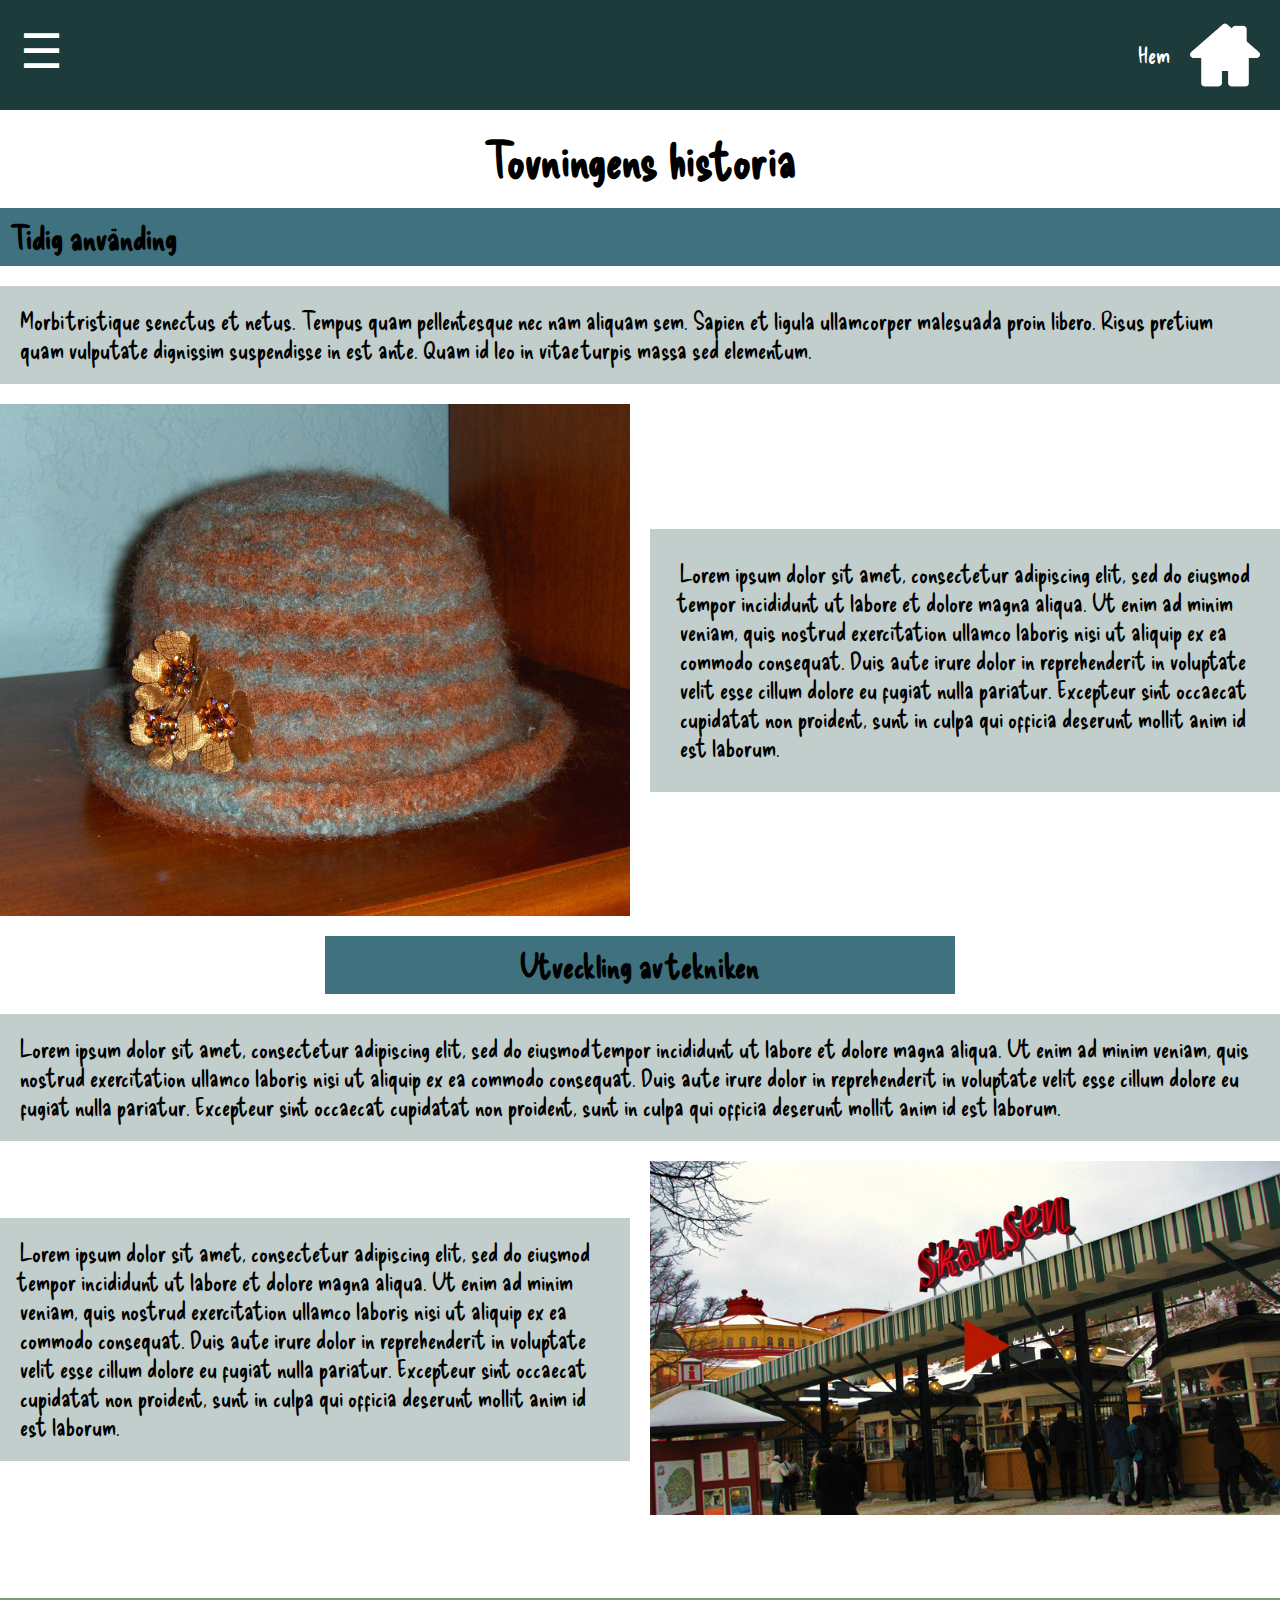
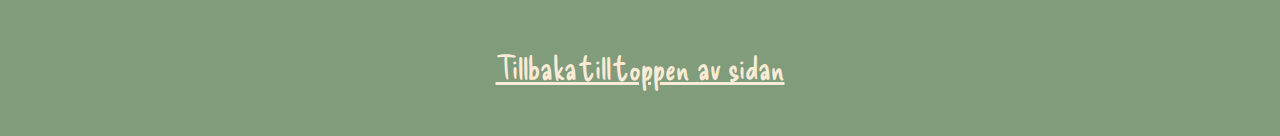
==== historia.html @ ad58c6ac "v.2" ====
<!DOCTYPE html>
<html lang="zxx">
    <head>
        <title>Tovning</title>
        <meta charset="utf-8">
        <meta name="viewport" content="width=device-width, initial-scale=1.0">
        <link rel="stylesheet" href="style.css">
        <link rel="stylesheet" href="grid.css">
        <link rel="preconnect" href="https://fonts.googleapis.com">
<link rel="preconnect" href="https://fonts.gstatic.com" crossorigin>
<link href="https://fonts.googleapis.com/css2?family=Delicious+Handrawn&display=swap" rel="stylesheet">
<link rel="icon" type="image/x-icon" href="img/faviconull-removebg-preview.png">
    </head>
    <body>
<div class="grid-container">
    <header id="toppen" class="historiaheader">
 
<!--Heltäckande meny-->

<!-- The overlay -->
<div id="myNav" class="overlay">

    <!-- Button to close the overlay navigation -->
    <a href="javascript:void(0)" class="closebtn" onclick="closeNav()">&times;</a>
  
    <!-- Overlay content -->
    <div class="overlay-content">
        <a href="index.html">Hem</a>
      <a href="index.html#material">Material</a>
      <a href="index.html#verktyg">Verktyg</a>
      <a href="index.html#process">Exempelprocess</a>
      <a href="index.html#name">Frågor & Kontakt</a>
    </div>
  
  </div>
  
  <!-- Use any element to open/show the overlay navigation menu -->
  <span class="meny" id="historiameny" onclick="openNav()">☰</span>

<!--Slut på heltäckande meny-->

<a href="index.html">
    <img id="home" src="img/home.png" alt="home">
</a>
<p id="hem">Hem</p>

</header>

<h1>Tovningens historia</h1>

<h2 class="användningh2">Tidig använding</h2>
<br>
<p class="användning">Morbi tristique senectus et netus. Tempus quam pellentesque nec nam aliquam sem. Sapien et ligula ullamcorper malesuada proin libero. Risus pretium quam vulputate dignissim suspendisse in est ante. Quam id leo in vitae turpis massa sed elementum. </p>
<img class="hatt" src="img/hatt.jpg" alt="Tovad hatt">
<p class="användningp">Lorem ipsum dolor sit amet, consectetur adipiscing elit, sed do eiusmod tempor incididunt ut labore et dolore magna aliqua. Ut enim ad minim veniam, quis nostrud exercitation ullamco laboris nisi ut aliquip ex ea commodo consequat. Duis aute irure dolor in reprehenderit in voluptate velit esse cillum dolore eu fugiat nulla pariatur. Excepteur sint occaecat cupidatat non proident, sunt in culpa qui officia deserunt mollit anim id est laborum.</p>

<h2 class="utvecklingh2">Utveckling av tekniken</h2>

<p class="utvecklingp">Lorem ipsum dolor sit amet, consectetur adipiscing elit, sed do eiusmod tempor incididunt ut labore et dolore magna aliqua. Ut enim ad minim veniam, quis nostrud exercitation ullamco laboris nisi ut aliquip ex ea commodo consequat. Duis aute irure dolor in reprehenderit in voluptate velit esse cillum dolore eu fugiat nulla pariatur. Excepteur sint occaecat cupidatat non proident, sunt in culpa qui officia deserunt mollit anim id est laborum.</p>
<p class="utvecklingskansen">Lorem ipsum dolor sit amet, consectetur adipiscing elit, sed do eiusmod tempor incididunt ut labore et dolore magna aliqua. Ut enim ad minim veniam, quis nostrud exercitation ullamco laboris nisi ut aliquip ex ea commodo consequat. Duis aute irure dolor in reprehenderit in voluptate velit esse cillum dolore eu fugiat nulla pariatur. Excepteur sint occaecat cupidatat non proident, sunt in culpa qui officia deserunt mollit anim id est laborum.</p>
<a class="skansen" href="https://youtu.be/CBTYPi0SoXg" target="_blank">
    <img class="skansen" src="img/skansen.jpg" alt="Skansen">
</a>
<footer class="slut">
    <a href="#toppen">Tillbaka till toppen av sidan</a>
</footer>
</div> <!--Slut på grid-container diven-->


<script src="../tovning/script.js"></script>
</body>
</html>
---- style.css ----
*{
    font-family: 'Delicious Handrawn', cursive;
    margin: 0;
    padding: 0px;
}
header{
    /*background-color: burlywood;
    background-image: url("img/headerull.jpg");
    background-position: center;
    background-repeat: no-repeat;
    background-size: auto;
    background-attachment: fixed;
    background-color: antiquewhite;*/
    background-color: rgba(193, 206, 203);
    padding: 20px;
}
body ::selection{
  background:lightblue;
}
  h1{
    display: flex;
    justify-content: center;
    font-size: 300%;
  }
p{
  padding: 20px;
}
  .intro{
    text-align: center;
    font-size: 200%;
  background-image: url("img/strandbakgrund.png");
  background-position: center;
  background-repeat: no-repeat;
  background-size: 180%;
  padding: 100px;
  color: white;
    
  }
  @media screen and (max-width: 546px){
    .intro{
      font-size: 150%;
      padding: 30px;
    }
  }

  /* Style the buttons that are used to open and close the accordion panel */
.accordion {
    /*background-color: rgba(175, 188, 219);
    color: rgba(22, 40, 43);*/
    background-color:rgba(63, 114, 126);
    color: antiquewhite;
    cursor: pointer;
    padding: 40px;
    width: 100%;
    text-align: left;
    border: none;
    outline: none;
    transition: 0.4s;
  }
  
  /* Add a background color to the button if it is clicked on (add the .active class with JS), and when you move the mouse over it (hover) */
  .active, .accordion:hover {
    /*background-color: rgba(195, 229, 235);*/
    background-color: rgba(177, 208, 213);
    color: black;
  }
  
  /* Style the accordion panel. Note: hidden by default */
  .panel {
    padding: 0 18px;
    background-color: white;
    display: none;
    overflow: hidden;
  }

.tabs{
    font-size: 100%;
}
.accordion:hover #verktyg{
  background-color:cornflowerblue;
}
.innehåll{
    font-size: 200%;
    padding: 20px;
  }
  .totoro{
    font-size: 200%;
    color: black;
  }
.accordion{
    font-size: 300%;
}
.imghåll{
  width: 50%;
  display: block;
  margin: auto;
}
.bildtext{
  text-align: center;
  font-size: 200%;
  font-style: italic;
}
@media screen and (max-width: 900px) {
  .imghåll{
    width: 100%;
  }
}
@media screen and (max-width: 314px){
  .accordion{
    font-size: 200%;
  }
  .slut {
    font-size: 100%;
    padding: 50px;
  }
}
/*Heltäckande meny*/

/* The Overlay (background) */
.overlay {
    /* Height & width depends on how you want to reveal the overlay (see JS below) */   
    height: 100%;
    width: 0;
    position: fixed; /* Stay in place */
    z-index: 1; /* Sit on top */
    left: 0;
    top: 0;
    /*background-image: url(img/menybakgrund.png);
    background-position: center;
  background-repeat: no-repeat;*/
  background-color:rgba(28, 59, 58);
    overflow-x: hidden; /* Disable horizontal scroll */ 
    transition: 0.5s; /* 0.5 second transition effect to slide in or slide down the overlay (height or width, depending on reveal) */
  }
  
  /* Position the content inside the overlay */
  .overlay-content {
    position: relative;
    top: 25%; /* 25% from the top */
    width: 100%; /* 100% width */
    text-align: center; /* Centered text/links */
    margin-top: 30px; /* 30px top margin to avoid conflict with the close button on smaller screens */
  }
  
  /* The navigation links inside the overlay */
  .overlay a {
    padding: 8px;
    text-decoration: none;
    font-size: 400%;
    color: antiquewhite;
    display: block; /* Display block instead of inline */
    transition: 0.3s; /* Transition effects on hover (color) */
  }
  
  /* When you mouse over the navigation links, change their color */
  .overlay a:hover, .overlay a:focus {
    color: #f1f1f1;
  }
  
  /* Position the close button (top right corner) */
  .overlay .closebtn {
    position: absolute;
    right: 45px;
    font-size: 1000%;
    color: antiquewhite;
  }

  .meny{
    font-size: 300%;
    color: black;
  }
  
  /* When the height of the screen is less than 450 pixels, change the font-size of the links and position the close button again, so they don't overlap */
  @media screen and (max-height: 450px) {
    .overlay a {font-size: 20px}
    .overlay .closebtn {
      font-size: 40px;
      top: 15px;
      right: 35px;
    }
  }
.totoro{
  width: 80%;
  display: flex;
  justify-content: center;
}
.inspo{
  font-size: 100%;
  padding: 20px;
  display: flex;
  justify-content: center;
  text-decoration: none;
}
  .row{
    display: flex;
    flex-wrap: wrap;
    padding: 0 2px;
  }

  .column{
    flex: 25%;
    max-width: 25%;
  }
  .column img{
    vertical-align: middle;
    width: 100%;
  }
  @media screen and (max-width: 800px) {
    .column{
        flex: 50%;
        max-width: 50%;
    }
  }
  @media screen and (max-width: 600px){
    .column{
        flex: 100%;
        max-width: 100%;
        margin-left: auto;
        margin-right: auto;
    }
  }
  /*Media query som gör att bildgalleriet byts ut mot ett bildspel istället*/
@media screen and (max-width: 600px){
  .row{
    display: none;
  }
}
#fråga{
  font-size: 200%;
  display: flex;
  justify-content: center;
  padding: 30px;
}
input{
  font-size: 150%;
  padding: 20px;
}
.frågeruta{
  display: flex;
  justify-content: center;
}
textarea{
  font-size: 150%;
  padding: 10px;
}

.slut{
  font-size: 200%;
  display: flex;
  justify-content: center;
  padding: 50px;
  background-color: rgba(129, 156, 122);
}
.slut a{
  color: antiquewhite;
}

/*Kod som tillhör bildspelet som ska dyka upp när skärmen blir mindre*/

/* Slideshow container */
.slideshow-container {
  max-width: 1000px;
  position: relative;
  margin: auto;
}

/* Hide the images by default */
.mySlides {
  display: none;
}
.mySlides img{
  width: 100%;
}

/* Next & previous buttons */
.prev, .next {
  cursor: pointer;
  position: absolute;
  top: 50%;
  width: auto;
  margin-top: -22px;
  padding: 16px;
  color: white;
  font-weight: bold;
  font-size: 18px;
  transition: 0.6s ease;
  border-radius: 0 3px 3px 0;
  user-select: none;
}

/* Position the "next button" to the right */
.next {
  right: 0;
  border-radius: 3px 0 0 3px;
}

/* On hover, add a black background color with a little bit see-through */
.prev:hover, .next:hover {
  background-color: rgba(44, 74, 60);
}

/* Caption text */
.text {
  display: none;
}

/* Number text (1/3 etc) */
.numbertext {
  font-size: 180%;
  padding: 8px 12px;
  position: absolute;
  top: 0;
  display: none;
}


/* Fading animation */
.fade {
  animation-name: fade;
  animation-duration: 1.5s;
}

@keyframes fade {
  from {opacity: .4}
  to {opacity: 1}
}

@media screen and (min-width: 600px){
  .slideshow-container{
    display: none;
  }
}

/*Slut på kod som tillhör bildspel*/

/*Kod som tillhör historia.html*/

#home{
  width: 70px;
  float: right;
  }
  #hem{
    float: right;
    font-size: 150%;
    color: white;
  }

.användningh2{
  padding: 10px;
  background-color: rgba(63, 114, 126);
}
.användning{
  background-color: rgba(193, 206, 203);
}
.användningp{
  padding: 30px;
margin-top:auto;
margin-bottom: auto;
background-color: rgba(193, 206, 203);
}
.hatt{
  width: 100%;
}
p{
  font-size: 150%;
}
h2{
  font-size: 200%;
}
.utvecklingh2{
  display: flex;
  justify-content: center;
  background-color: rgba(63, 114, 126);
  padding: 10px;
  color: black;
}
.utvecklingp{
  background-color: rgba(193, 206, 203);
}
.utvecklingskansen{
  background-color: rgba(193, 206, 203);
  margin-top:auto;
  margin-bottom: auto;
}
.skansen{
  width: 100%;
}
#historiameny{
  color: white;
}
.historiaheader{
  background-color: rgba(28, 59, 58);
}
---- grid.css ----
.grid-container{
    display: grid;
    grid-template-columns: repeat(4, 1fr);
    grid-auto-rows: minmax(10px, auto) ;
    grid-gap: 20px;
}
header{
    grid-column: 1/5;
    grid-row: 1/1;
}
h1{
    grid-column: 1/5;
    grid-row: 2/2;
}
.intro{
    grid-column: 2/4;
    grid-row: 3/3;
}
.tabs{
    grid-column: 1/5;
    grid-row: 4/7;
}

@media screen and (max-width: 900px){
.intro{
    grid-column: 1/5;
    grid-row: 3/3;
}
}
.inspo{
    grid-column: 1/-1;
    grid-row: 7/8;
}

.row{
    grid-column: 1/5;
    grid-row: 8/9;
}
#fråga{
    grid-column: 1/-1;
    grid-row: 9/10;
}
.frågeruta{
    grid-column: 1/-1;
    grid-row: 10/11;
}
.slut{
    grid-column: 1/-1;
    grid-row: 11/12;
}


/*Tillhör bildspelet*/

.slideshow-container{
    grid-column: 1/-1;
    grid-row: 8/9;
}

/*Tillhör bildspelet*/


/*styling som tillhör historia.html*/

.användningh2{
    grid-column: 1/-1;
    grid-row: 3/4;
}
.användning{
    grid-column: 1/-1;
    grid-row: 4/5;
}
.hatt{
    grid-column: 1/3;
    grid-row: 5/6;
}
.användningp{
    grid-column: 3/5;
    grid-row: 5/6;
}
.utvecklingh2{
    grid-column: 2/4;
    grid-row: 6/7;
  }
  .utvecklingp{
    grid-column: 1/-1;
    grid-row: 7/8;

  }
  .utvecklingskansen{
    grid-column: 1/3;
    grid-row: 8/9;
  }
.skansen{
    grid-column: 3/5;
    grid-row: 8/9;
}

@media screen and (max-width: 880px){
    .hatt{
  grid-column: 1/-1;
  grid-row: 5/6;
    }
    .användningp{
      grid-column: 1/-1;
      grid-row: 6/7;
    }
    .utvecklingh2{
        grid-column: 2/4;
        grid-row: 7/8;
    }
.utvecklingp{
    grid-column: 1/-1;
    grid-row: 8/9;
}
.skansen{
    grid-column: 1/-1;
    grid-row: 9/10;
}
.utvecklingskansen{
    grid-column: 1/-1;
    grid-row: 10/11;
}
  }
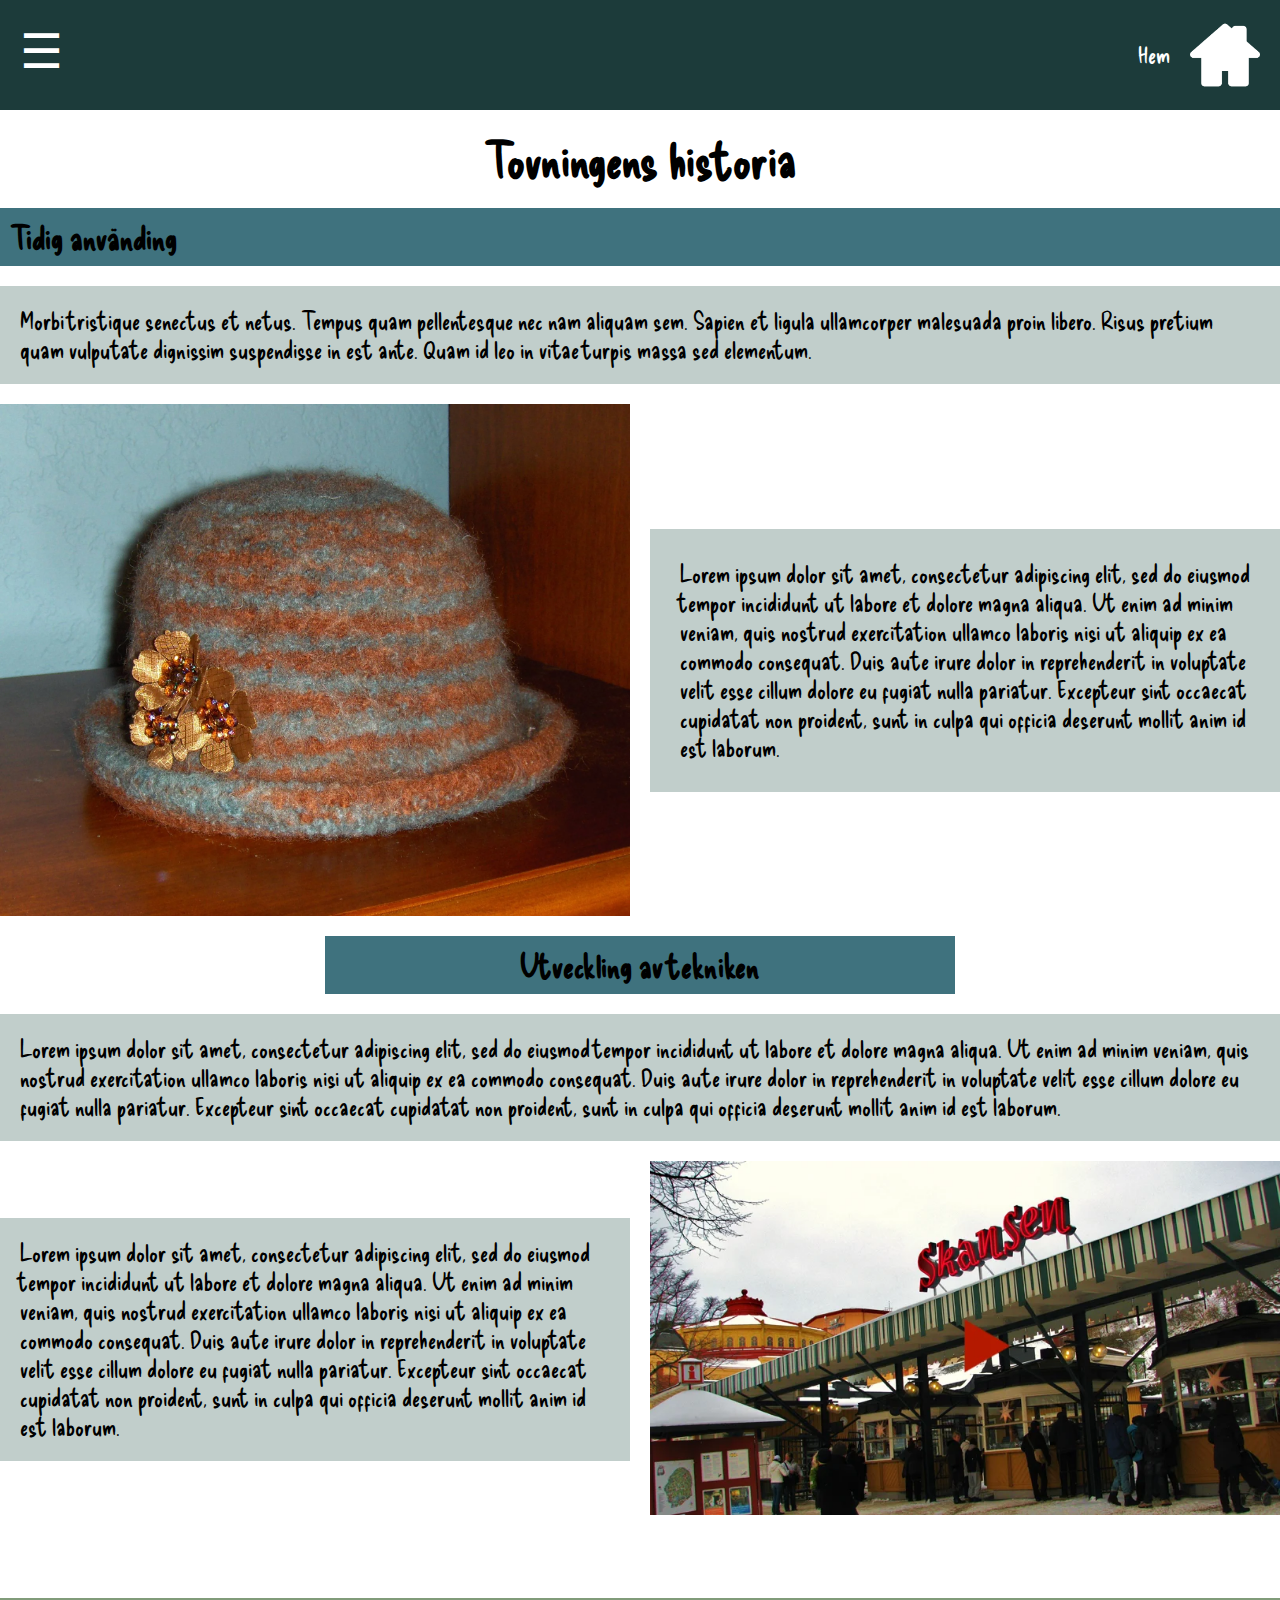
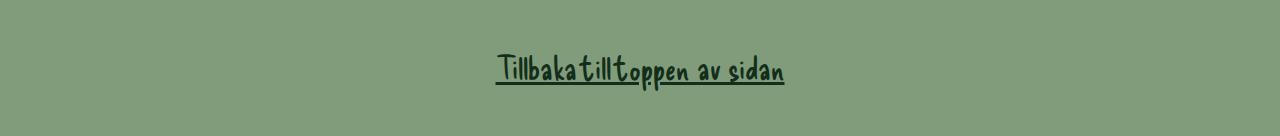
==== commit 6f413998: "v.ändrad ändelse" ====
--- a/historia.html
+++ b/historia.html
@@ -51,7 +51,7 @@
 <h2 class="användningh2">Tidig använding</h2>
 <br>
 <p class="användning">Morbi tristique senectus et netus. Tempus quam pellentesque nec nam aliquam sem. Sapien et ligula ullamcorper malesuada proin libero. Risus pretium quam vulputate dignissim suspendisse in est ante. Quam id leo in vitae turpis massa sed elementum. </p>
-<img class="hatt" src="img/hatt.jpg" alt="Tovad hatt">
+<img class="hatt" src="img/hatt.webp" alt="Tovad hatt">
 <p class="användningp">Lorem ipsum dolor sit amet, consectetur adipiscing elit, sed do eiusmod tempor incididunt ut labore et dolore magna aliqua. Ut enim ad minim veniam, quis nostrud exercitation ullamco laboris nisi ut aliquip ex ea commodo consequat. Duis aute irure dolor in reprehenderit in voluptate velit esse cillum dolore eu fugiat nulla pariatur. Excepteur sint occaecat cupidatat non proident, sunt in culpa qui officia deserunt mollit anim id est laborum.</p>
 
 <h2 class="utvecklingh2">Utveckling av tekniken</h2>
@@ -59,7 +59,7 @@
 <p class="utvecklingp">Lorem ipsum dolor sit amet, consectetur adipiscing elit, sed do eiusmod tempor incididunt ut labore et dolore magna aliqua. Ut enim ad minim veniam, quis nostrud exercitation ullamco laboris nisi ut aliquip ex ea commodo consequat. Duis aute irure dolor in reprehenderit in voluptate velit esse cillum dolore eu fugiat nulla pariatur. Excepteur sint occaecat cupidatat non proident, sunt in culpa qui officia deserunt mollit anim id est laborum.</p>
 <p class="utvecklingskansen">Lorem ipsum dolor sit amet, consectetur adipiscing elit, sed do eiusmod tempor incididunt ut labore et dolore magna aliqua. Ut enim ad minim veniam, quis nostrud exercitation ullamco laboris nisi ut aliquip ex ea commodo consequat. Duis aute irure dolor in reprehenderit in voluptate velit esse cillum dolore eu fugiat nulla pariatur. Excepteur sint occaecat cupidatat non proident, sunt in culpa qui officia deserunt mollit anim id est laborum.</p>
 <a class="skansen" href="https://youtu.be/CBTYPi0SoXg" target="_blank">
-    <img class="skansen" src="img/skansen.jpg" alt="Skansen">
+    <img class="skansen" src="img/skansen.webp" alt="Skansen">
 </a>
 <footer class="slut">
     <a href="#toppen">Tillbaka till toppen av sidan</a>
@@ -67,6 +67,6 @@
 </div> <!--Slut på grid-container diven-->
 
 
-<script src="../tovning/script.js"></script>
+<script src="script.js"></script>
 </body>
 </html>--- a/style.css
+++ b/style.css
@@ -28,7 +28,7 @@
   .intro{
     text-align: center;
     font-size: 200%;
-  background-image: url("img/strandbakgrund.png");
+  background-image: url("img/strandbakgrund.webp");
   background-position: center;
   background-repeat: no-repeat;
   background-size: 180%;
@@ -252,7 +252,7 @@
   background-color: rgba(129, 156, 122);
 }
 .slut a{
-  color: antiquewhite;
+  color: rgba(19, 46, 26);
 }
 
 /*Kod som tillhör bildspelet som ska dyka upp när skärmen blir mindre*/
@@ -279,10 +279,10 @@
   top: 50%;
   width: auto;
   margin-top: -22px;
-  padding: 16px;
+  padding: 18px;
   color: white;
   font-weight: bold;
-  font-size: 18px;
+  font-size: 30px;
   transition: 0.6s ease;
   border-radius: 0 3px 3px 0;
   user-select: none;
